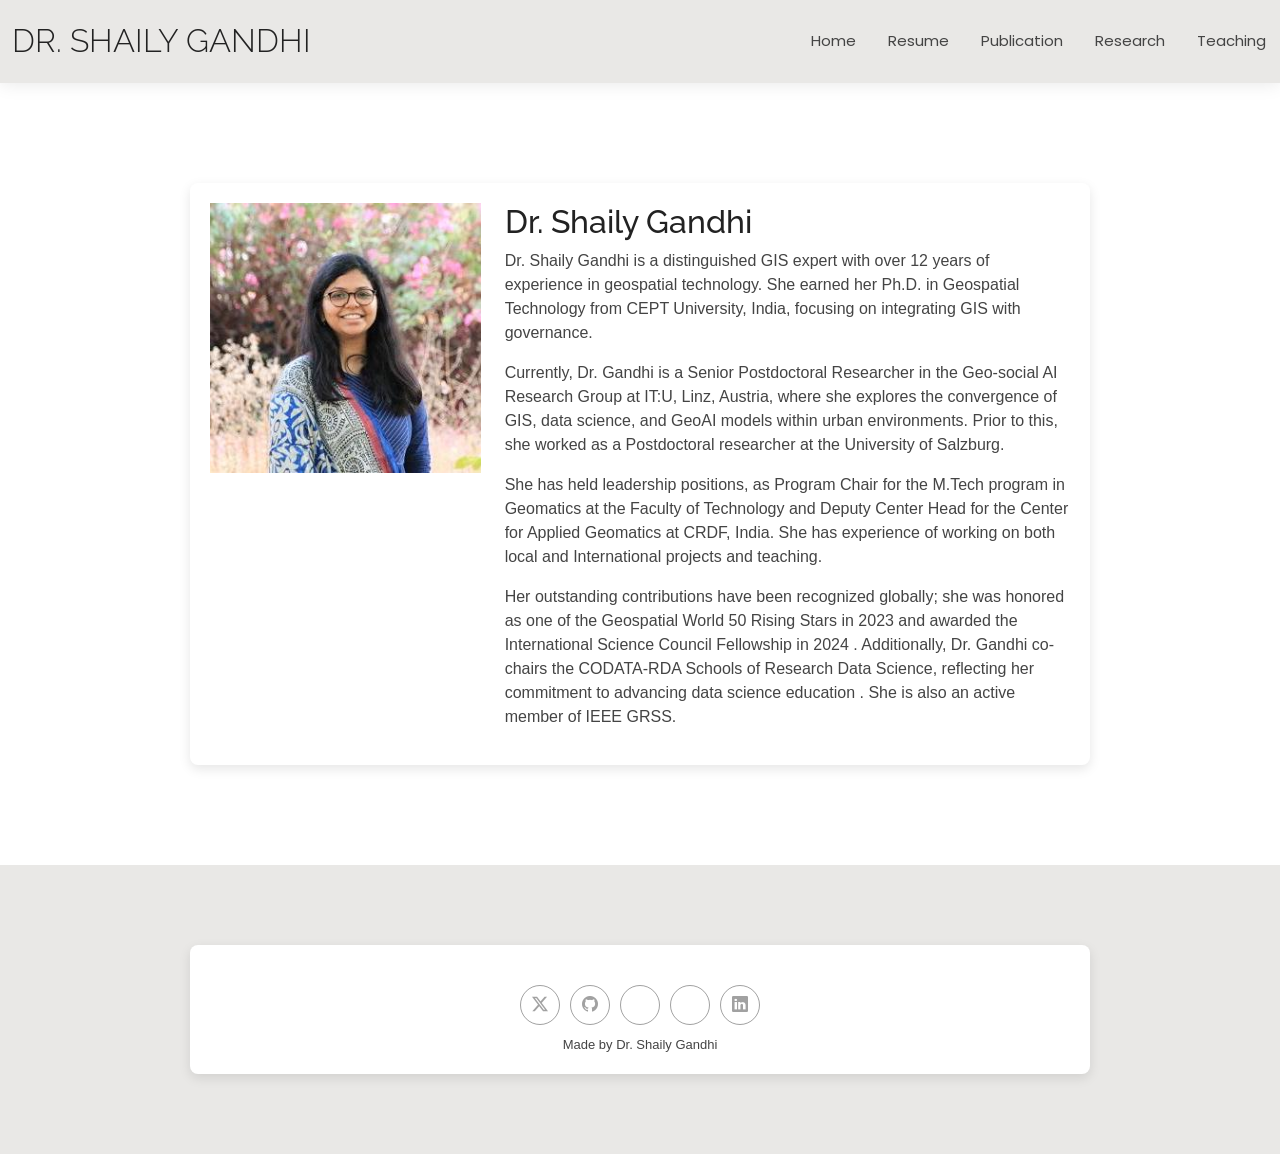
==== index-2.html @ 90d1a79f "Initial commit" ====
<!DOCTYPE html>
<html lang="en">


<!-- Mirrored from localhost/shailygandhi/index.php by HTTrack Website Copier/3.x [XR&CO'2014], Sun, 16 Mar 2025 08:44:19 GMT -->
<!-- Added by HTTrack --><meta http-equiv="content-type" content="text/html;charset=UTF-8" /><!-- /Added by HTTrack -->
<head>
  <meta charset="utf-8" />
  <meta content="width=device-width, initial-scale=1.0" name="viewport" />
  <title>Dr. Shaily Gandhi</title>
  <meta name="description" content="" />
  <meta name="keywords" content="" />

  <!-- Favicons -->
  <link href="assets/img/favicon.png" rel="icon" />
  <link href="assets/img/apple-touch-icon.png" rel="apple-touch-icon" />

  <!-- Fonts -->
  <link href="https://fonts.googleapis.com/" rel="preconnect" />
  <link href="https://fonts.gstatic.com/" rel="preconnect" crossorigin />
  <link
    href="https://fonts.googleapis.com/css2?family=Roboto:ital,wght@0,100;0,300;0,400;0,500;0,700;0,900;1,100;1,300;1,400;1,500;1,700;1,900&amp;family=Poppins:ital,wght@0,100;0,200;0,300;0,400;0,500;0,600;0,700;0,800;0,900;1,100;1,200;1,300;1,400;1,500;1,600;1,700;1,800;1,900&amp;family=Raleway:ital,wght@0,100;0,200;0,300;0,400;0,500;0,600;0,700;0,800;0,900;1,100;1,200;1,300;1,400;1,500;1,600;1,700;1,800;1,900&amp;display=swap"
    rel="stylesheet" />

  <!-- Vendor CSS Files -->
  <link href="assets/vendor/bootstrap/css/bootstrap.min.css" rel="stylesheet" />
  <script src="../../cdn.jsdelivr.net/npm/bootstrap%405.3.0/dist/js/bootstrap.bundle.min.js"></script>

  <link href="assets/vendor/bootstrap-icons/bootstrap-icons.css" rel="stylesheet" />
  <link href="assets/vendor/aos/aos.css" rel="stylesheet" />
  <link href="assets/vendor/swiper/swiper-bundle.min.css" rel="stylesheet" />
  <link href="assets/vendor/glightbox/css/glightbox.min.css" rel="stylesheet" />
      <link rel="stylesheet" href="../../cdnjs.cloudflare.com/ajax/libs/font-awesome/6.5.1/css/all.min.css">


  <!-- Main CSS File -->
  <link href="assets/css/main.css" rel="stylesheet" />
  <link rel="stylesheet" href="assets/css/style.css">

</head>

<body class="about-page">
  <header id="header" class="header d-flex align-items-center light-background sticky-top">
    <div class="container-fluid position-relative d-flex align-items-center justify-content-between">
      <a href="index-2.html" class="logo d-flex align-items-center me-auto me-xl-0">
        <!-- Uncomment the line below if you also wish to use an image logo -->
        <!-- <img src="assets/img/logo.png" alt=""> -->
        <h1 class="index.php">Dr. Shaily Gandhi</h1>
      </a>

      <nav id="navmenu" class="navmenu">
        <ul>
          <li><a href="index-2.html">Home</a></li>
          <li><a href="resume.html">Resume</a></li>
          <li><a href="publication.html">Publication</a></li>
          <li><a href="research.html">Research</a></li>
          <li><a href="teaching.html">Teaching</a></li>
        </ul>
        <i class="mobile-nav-toggle d-xl-none bi bi-list"></i>
      </nav>
<!-- 
      <div class="header-social-links">
             <a href="https://x.com/ShailyGandhi" class="twitter"><i class="bi bi-twitter-x"></i></a>
             <a href="https://github.com/ShailyGandhi" class="github"><i class="bi bi-github"></i></a>
             <a href="mailto:dr.shaily.gandhi@gmail.com" class="mail"><i class="fas fa-envelope"></i></a>
             <a href="https://orcid.org/0000-0002-8893-2130" class="orcid"><i class="fab fa-orcid"></i></a>
             <a href="https://www.linkedin.com/in/shaily-gandhi-ph-d-24285b85/" class="linkedin"><i class="bi bi-linkedin"></i></a>      
           </div> -->
    </div>
  </header><main class="main">
    <!-- About Section -->
    <section id="about" class="about section">
        <div class="container" data-aos="fade-up" data-aos-delay="100">
            <div class="row gy-4 justify-content-center">
                <div class="col-lg-4">
                    <img src="assets/img/shaily.jpg" class="img-fluid" alt="Dr. Shaily R. Gandhi">
                </div>
                <div class="col-md-8">
                    <h2>Dr. Shaily Gandhi</h2>
                    
                    <p>Dr. Shaily Gandhi is a distinguished GIS expert with over 12 years of experience in geospatial technology. She earned her Ph.D. in Geospatial Technology from CEPT University, India, focusing on integrating GIS with governance. </p>
                    <p>Currently, Dr. Gandhi is a Senior Postdoctoral Researcher in the Geo-social AI Research Group at IT:U, Linz, Austria, where she explores the convergence of GIS, data science, and GeoAI models within urban environments. Prior to this, she worked as a Postdoctoral researcher at the University of Salzburg. </p>
                    <p>She has held leadership positions, as Program Chair for the M.Tech program in Geomatics at the Faculty of Technology and Deputy Center Head for the Center for Applied Geomatics at CRDF, India. She has experience of working on both local and International projects and teaching. </p>
                    <p>Her outstanding contributions have been recognized globally; she was honored as one of the Geospatial World 50 Rising Stars in 2023 and awarded the International Science Council Fellowship in 2024 . Additionally, Dr. Gandhi co-chairs the CODATA-RDA Schools of Research Data Science, reflecting her commitment to advancing data science education . She is also an active member of IEEE GRSS. </p>
                    
                </div>
            </div>
        </div>
    </section>
</main>
<footer id="footer" class="footer light-background">

  <div class="container">
    <div class="copyright text-center ">
<!--       <p>© <span>Copyright</span> <strong class="px-1 sitename">Kelly</strong> <span>All Rights Reserved<br></span></p>
 -->    </div>
<div class="social-links d-flex justify-content-center">
  
             <a href="https://x.com/ShailyGandhi" class="twitter"><i class="bi bi-twitter-x"></i></a>
             <a href="https://github.com/ShailyGandhi" class="github"><i class="bi bi-github"></i></a>
             <a href="mailto:dr.shaily.gandhi@gmail.com" class="mail"><i class="fas fa-envelope"></i></a>
             <a href="https://orcid.org/0000-0002-8893-2130" class="orcid"><i class="fab fa-orcid"></i></a>
             <a href="https://www.linkedin.com/in/shaily-gandhi-ph-d-24285b85/" class="linkedin"><i class="bi bi-linkedin"></i></a>
  
</div>

    <div class="credits">
      Made by Dr. Shaily Gandhi
    </div>
  </div>

</footer>

<!-- Scroll Top -->
<a href="#" id="scroll-top" class="scroll-top d-flex align-items-center justify-content-center"><i
    class="bi bi-arrow-up-short"></i></a>

<!-- Preloader -->
<div id="preloader"></div>


<!-- jQuery & Isotope.js -->
    <script src="../../cdnjs.cloudflare.com/ajax/libs/jquery/3.6.0/jquery.min.js"></script>
    <script src="../../cdnjs.cloudflare.com/ajax/libs/isotope-layout/3.0.6/isotope.pkgd.min.html"></script>
    <script>
        $(document).ready(function(){
            // Initialize Isotope
            var $portfolioContainer = $('.isotope-container').isotope({
                itemSelector: '.portfolio-item',
                layoutMode: 'masonry'
            });

            // Filter items on button click
            $('.portfolio-filters li').on('click', function() {
                $('.portfolio-filters li').removeClass('filter-active');
                $(this).addClass('filter-active');
                var filterValue = $(this).attr('data-filter');
                $portfolioContainer.isotope({ filter: filterValue });
            });
        });
    </script>
<!-- Vendor JS Files -->
<script src="assets/vendor/bootstrap/js/bootstrap.bundle.min.js"></script>
<script src="assets/vendor/php-email-form/validate.js"></script>
<script src="assets/vendor/aos/aos.js"></script>
<script src="assets/vendor/waypoints/noframework.waypoints.js"></script>
<script src="assets/vendor/purecounter/purecounter_vanilla.js"></script>
<script src="assets/vendor/swiper/swiper-bundle.min.js"></script>
<script src="assets/vendor/glightbox/js/glightbox.min.js"></script>
<script src="assets/vendor/imagesloaded/imagesloaded.pkgd.min.js"></script>
<script src="assets/vendor/isotope-layout/isotope.pkgd.min.js"></script>

<!-- Main JS File -->
<script src="assets/js/main.js"></script>

</body>


<!-- Mirrored from localhost/shailygandhi/index.php by HTTrack Website Copier/3.x [XR&CO'2014], Sun, 16 Mar 2025 08:44:19 GMT -->
</html>
---- assets/css/main.css ----
/**
* Template Name: Kelly
* Template URL: https://bootstrapmade.com/kelly-free-bootstrap-cv-resume-html-template/
* Updated: Aug 07 2024 with Bootstrap v5.3.3
* Author: BootstrapMade.com
* License: https://bootstrapmade.com/license/
*/

/*--------------------------------------------------------------
# Font & Color Variables
# Help: https://bootstrapmade.com/color-system/
--------------------------------------------------------------*/
/* Fonts */
:root {
  --default-font: "Roboto",  system-ui, -apple-system, "Segoe UI", Roboto, "Helvetica Neue", Arial, "Noto Sans", "Liberation Sans", sans-serif, "Apple Color Emoji", "Segoe UI Emoji", "Segoe UI Symbol", "Noto Color Emoji";
  --heading-font: "Raleway",  sans-serif;
  --nav-font: "Poppins",  sans-serif;
}

/* Global Colors - The following color variables are used throughout the website. Updating them here will change the color scheme of the entire website */
:root { 
  --background-color: #ffffff; /* Background color for the entire website, including individual sections */
  --default-color: #444444; /* Default color used for the majority of the text content across the entire website */
  --heading-color: #222222; /* Color for headings, subheadings and title throughout the website */
  --accent-color: #34b7a7; /* Accent color that represents your brand on the website. It's used for buttons, links, and other elements that need to stand out */
  --surface-color: #ffffff; /* The surface color is used as a background of boxed elements within sections, such as cards, icon boxes, or other elements that require a visual separation from the global background. */
  --contrast-color: #ffffff; /* Contrast color for text, ensuring readability against backgrounds of accent, heading, or default colors. */
}

/* Nav Menu Colors - The following color variables are used specifically for the navigation menu. They are separate from the global colors to allow for more customization options */
:root {
  --nav-color: #444444;  /* The default color of the main navmenu links */
  --nav-hover-color: #34b7a7; /* Applied to main navmenu links when they are hovered over or active */
  --nav-mobile-background-color: #ffffff; /* Used as the background color for mobile navigation menu */
  --nav-dropdown-background-color: #ffffff; /* Used as the background color for dropdown items that appear when hovering over primary navigation items */
  --nav-dropdown-color: #444444; /* Used for navigation links of the dropdown items in the navigation menu. */
  --nav-dropdown-hover-color: #34b7a7; /* Similar to --nav-hover-color, this color is applied to dropdown navigation links when they are hovered over. */
}

/* Color Presets - These classes override global colors when applied to any section or element, providing reuse of the sam color scheme. */

.light-background {
  --background-color: #e9e8e6;
  --surface-color: #ffffff;
}

.dark-background {
  --background-color: #060606;
  --default-color: #ffffff;
  --heading-color: #ffffff;
  --surface-color: #252525;
  --contrast-color: #ffffff;
}

/* Smooth scroll */
:root {
  scroll-behavior: smooth;
}

/*--------------------------------------------------------------
# General Styling & Shared Classes
--------------------------------------------------------------*/
body {
  color: var(--default-color);
  background-color: var(--background-color);
  font-family: var(--default-font);
}

a {
  color: var(--accent-color);
  text-decoration: none;
  transition: 0.3s;
}

a:hover {
  color: color-mix(in srgb, var(--accent-color), transparent 25%);
  text-decoration: none;
}

h1,
h2,
h3,
h4,
h5,
h6 {
  color: var(--heading-color);
  font-family: var(--heading-font);
}

/* PHP Email Form Messages
------------------------------*/
.php-email-form .error-message {
  display: none;
  background: #df1529;
  color: #ffffff;
  text-align: left;
  padding: 15px;
  margin-bottom: 24px;
  font-weight: 600;
}

.php-email-form .sent-message {
  display: none;
  color: #ffffff;
  background: #059652;
  text-align: center;
  padding: 15px;
  margin-bottom: 24px;
  font-weight: 600;
}

.php-email-form .loading {
  display: none;
  background: var(--surface-color);
  text-align: center;
  padding: 15px;
  margin-bottom: 24px;
}

.php-email-form .loading:before {
  content: "";
  display: inline-block;
  border-radius: 50%;
  width: 24px;
  height: 24px;
  margin: 0 10px -6px 0;
  border: 3px solid var(--accent-color);
  border-top-color: var(--surface-color);
  animation: php-email-form-loading 1s linear infinite;
}

@keyframes php-email-form-loading {
  0% {
    transform: rotate(0deg);
  }

  100% {
    transform: rotate(360deg);
  }
}

/*--------------------------------------------------------------
# Global Header
--------------------------------------------------------------*/
.header {
  color: var(--default-color);
  background-color: var(--background-color);
  padding: 15px 0;
  transition: all 0.5s;
  z-index: 997;
  box-shadow: 0px 0 18px rgba(0, 0, 0, 0.1);
}

.header .logo {
  line-height: 1;
}

.header .logo img {
  max-height: 36px;
  margin-right: 8px;
}

.header .logo h1 {
  font-size: 32px;
  margin: 0;
  font-weight: 300;
  text-transform: uppercase;
  color: var(--heading-color);
}

.header .header-social-links {
  padding-right: 15px;
}

.header .header-social-links a {
  color: color-mix(in srgb, var(--default-color), transparent 40%);
  padding-left: 6px;
  display: inline-block;
  transition: 0.3s;
  font-size: 16px;
}

.header .header-social-links a:hover {
  color: var(--accent-color);
}

.header .header-social-links a i {
  line-height: 0px;
}

@media (max-width: 1200px) {
  .header .logo {
    order: 1;
  }

  .header .header-social-links {
    order: 2;
  }

  .header .navmenu {
    order: 3;
  }
}

/*--------------------------------------------------------------
# Navigation Menu
--------------------------------------------------------------*/
/* Desktop Navigation */
@media (min-width: 1200px) {
  .navmenu {
    padding: 0;
  }

  .navmenu ul {
    margin: 0;
    padding: 0;
    display: flex;
    list-style: none;
    align-items: center;
  }

  .navmenu li {
    position: relative;
  }

  .navmenu>ul>li {
    white-space: nowrap;
    padding: 15px 14px;
  }

  .navmenu>ul>li:last-child {
    padding-right: 0;
  }

  .navmenu a,
  .navmenu a:focus {
    color: var(--nav-color);
    font-size: 15px;
    padding: 0 2px;
    font-family: var(--nav-font);
    font-weight: 400;
    display: flex;
    align-items: center;
    justify-content: space-between;
    white-space: nowrap;
    transition: 0.3s;
    position: relative;
  }

  .navmenu a i,
  .navmenu a:focus i {
    font-size: 12px;
    line-height: 0;
    margin-left: 5px;
    transition: 0.3s;
  }

  .navmenu>ul>li>a:before {
    content: "";
    position: absolute;
    height: 2px;
    bottom: -6px;
    left: 0;
    background-color: var(--nav-hover-color);
    visibility: hidden;
    width: 0px;
    transition: all 0.3s ease-in-out 0s;
  }

  .navmenu a:hover:before,
  .navmenu li:hover>a:before,
  .navmenu .active:before {
    visibility: visible;
    width: 25px;
  }

  .navmenu li:hover>a,
  .navmenu .active,
  .navmenu .active:focus {
    color: var(--nav-hover-color);
  }

  .navmenu .dropdown ul {
    margin: 0;
    padding: 10px 0;
    background: var(--nav-dropdown-background-color);
    display: block;
    position: absolute;
    visibility: hidden;
    left: 14px;
    top: 130%;
    opacity: 0;
    transition: 0.3s;
    border-radius: 4px;
    z-index: 99;
    box-shadow: 0px 0px 30px rgba(0, 0, 0, 0.1);
  }

  .navmenu .dropdown ul li {
    min-width: 200px;
  }

  .navmenu .dropdown ul a {
    padding: 10px 20px;
    font-size: 15px;
    text-transform: none;
    color: var(--nav-dropdown-color);
  }

  .navmenu .dropdown ul a i {
    font-size: 12px;
  }

  .navmenu .dropdown ul a:hover,
  .navmenu .dropdown ul .active:hover,
  .navmenu .dropdown ul li:hover>a {
    color: var(--nav-dropdown-hover-color);
  }

  .navmenu .dropdown:hover>ul {
    opacity: 1;
    top: 100%;
    visibility: visible;
  }

  .navmenu .dropdown .dropdown ul {
    top: 0;
    left: -90%;
    visibility: hidden;
  }

  .navmenu .dropdown .dropdown:hover>ul {
    opacity: 1;
    top: 0;
    left: -100%;
    visibility: visible;
  }
}

/* Mobile Navigation */
@media (max-width: 1199px) {
  .mobile-nav-toggle {
    color: var(--nav-color);
    font-size: 28px;
    line-height: 0;
    margin-right: 10px;
    cursor: pointer;
    transition: color 0.3s;
  }

  .navmenu {
    padding: 0;
    z-index: 9997;
  }

  .navmenu ul {
    display: none;
    list-style: none;
    position: absolute;
    inset: 60px 20px 20px 20px;
    padding: 10px 0;
    margin: 0;
    border-radius: 6px;
    background-color: var(--nav-mobile-background-color);
    border: 1px solid color-mix(in srgb, var(--default-color), transparent 90%);
    box-shadow: none;
    overflow-y: auto;
    transition: 0.3s;
    z-index: 9998;
  }

  .navmenu a,
  .navmenu a:focus {
    color: var(--nav-dropdown-color);
    padding: 10px 20px;
    font-family: var(--nav-font);
    font-size: 17px;
    font-weight: 500;
    display: flex;
    align-items: center;
    justify-content: space-between;
    white-space: nowrap;
    transition: 0.3s;
  }

  .navmenu a i,
  .navmenu a:focus i {
    font-size: 12px;
    line-height: 0;
    margin-left: 5px;
    width: 30px;
    height: 30px;
    display: flex;
    align-items: center;
    justify-content: center;
    border-radius: 50%;
    transition: 0.3s;
    background-color: color-mix(in srgb, var(--accent-color), transparent 90%);
  }

  .navmenu a i:hover,
  .navmenu a:focus i:hover {
    background-color: var(--accent-color);
    color: var(--contrast-color);
  }

  .navmenu a:hover,
  .navmenu .active,
  .navmenu .active:focus {
    color: var(--nav-dropdown-hover-color);
  }

  .navmenu .active i,
  .navmenu .active:focus i {
    background-color: var(--accent-color);
    color: var(--contrast-color);
    transform: rotate(180deg);
  }

  .navmenu .dropdown ul {
    position: static;
    display: none;
    z-index: 99;
    padding: 10px 0;
    margin: 10px 20px;
    background-color: var(--nav-dropdown-background-color);
    transition: all 0.5s ease-in-out;
  }

  .navmenu .dropdown ul ul {
    background-color: rgba(33, 37, 41, 0.1);
  }

  .navmenu .dropdown>.dropdown-active {
    display: block;
    background-color: rgba(33, 37, 41, 0.03);
  }

  .mobile-nav-active {
    overflow: hidden;
  }

  .mobile-nav-active .mobile-nav-toggle {
    color: #fff;
    position: absolute;
    font-size: 32px;
    top: 15px;
    right: 15px;
    margin-right: 0;
    z-index: 9999;
  }

  .mobile-nav-active .navmenu {
    position: fixed;
    overflow: hidden;
    inset: 0;
    background: rgba(33, 37, 41, 0.8);
    transition: 0.3s;
  }

  .mobile-nav-active .navmenu>ul {
    display: block;
  }
}

/*--------------------------------------------------------------
# Global Footer
--------------------------------------------------------------*/
.footer {
  color: var(--default-color);
  background-color: var(--background-color);
  font-size: 14px;
  padding: 40px 0;
  position: relative;
}

.footer .copyright p {
  margin-bottom: 0;
}

.footer .social-links {
  margin-top: 20px;
}

.footer .social-links a {
  display: flex;
  align-items: center;
  justify-content: center;
  width: 40px;
  height: 40px;
  border-radius: 50%;
  border: 1px solid color-mix(in srgb, var(--default-color), transparent 50%);
  font-size: 16px;
  color: color-mix(in srgb, var(--default-color), transparent 50%);
  margin: 0 5px;
  transition: 0.3s;
}

.footer .social-links a:hover {
  color: var(--accent-color);
  border-color: var(--accent-color);
}

.footer .credits {
  margin-top: 10px;
  font-size: 13px;
  text-align: center;
}

/*--------------------------------------------------------------
# Preloader
--------------------------------------------------------------*/
#preloader {
  position: fixed;
  inset: 0;
  z-index: 9999;
  overflow: hidden;
  background-color: var(--background-color);
  transition: all 0.6s ease-out;
  width: 100%;
  height: 100vh;
}

#preloader:before,
#preloader:after {
  content: "";
  position: absolute;
  border: 4px solid var(--accent-color);
  border-radius: 50%;
  animation: animate-preloader 2s cubic-bezier(0, 0.2, 0.8, 1) infinite;
}

#preloader:after {
  animation-delay: -0.5s;
}

@keyframes animate-preloader {
  0% {
    width: 10px;
    height: 10px;
    top: calc(50% - 5px);
    left: calc(50% - 5px);
    opacity: 1;
  }

  100% {
    width: 72px;
    height: 72px;
    top: calc(50% - 36px);
    left: calc(50% - 36px);
    opacity: 0;
  }
}

/*--------------------------------------------------------------
# Scroll Top Button
--------------------------------------------------------------*/
.scroll-top {
  position: fixed;
  visibility: hidden;
  opacity: 0;
  right: 15px;
  bottom: -15px;
  z-index: 99999;
  background-color: var(--accent-color);
  width: 44px;
  height: 44px;
  border-radius: 50px;
  transition: all 0.4s;
}

.scroll-top i {
  font-size: 24px;
  color: var(--contrast-color);
  line-height: 0;
}

.scroll-top:hover {
  background-color: color-mix(in srgb, var(--accent-color), transparent 20%);
  color: var(--contrast-color);
}

.scroll-top.active {
  visibility: visible;
  opacity: 1;
  bottom: 15px;
}

/*--------------------------------------------------------------
# Disable aos animation delay on mobile devices
--------------------------------------------------------------*/
@media screen and (max-width: 768px) {
  [data-aos-delay] {
    transition-delay: 0 !important;
  }
}

/*--------------------------------------------------------------
# Global Page Titles & Breadcrumbs
--------------------------------------------------------------*/
.page-title {
  color: var(--default-color);
  background-color: var(--background-color);
  padding: 25px 0;
  position: relative;
  border-bottom: 1px solid color-mix(in srgb, var(--default-color), transparent 85%);
}

.page-title h1 {
  font-size: 24px;
  font-weight: 400;
}

.page-title .breadcrumbs ol {
  display: flex;
  flex-wrap: wrap;
  list-style: none;
  padding: 0;
  margin: 0;
  font-size: 14px;
  font-weight: 400;
}

.page-title .breadcrumbs ol li+li {
  padding-left: 10px;
}

.page-title .breadcrumbs ol li+li::before {
  content: "/";
  display: inline-block;
  padding-right: 10px;
  color: color-mix(in srgb, var(--default-color), transparent 70%);
}

/*--------------------------------------------------------------
# Global Sections
--------------------------------------------------------------*/
section,
.section {
  color: var(--default-color);
  background-color: var(--background-color);
  padding: 60px 0;
  scroll-margin-top: 100px;
  overflow: clip;
}

@media (max-width: 1199px) {

  section,
  .section {
    scroll-margin-top: 66px;
  }
}

/*--------------------------------------------------------------
# Global Section Titles
--------------------------------------------------------------*/
.section-title {
  text-align: center;
  padding-bottom: 60px;
  position: relative;
}

.section-title h2 {
  font-size: 32px;
  font-weight: 700;
  margin-bottom: 20px;
  padding-bottom: 20px;
  position: relative;
}

.section-title h2:after {
  content: "";
  position: absolute;
  display: block;
  width: 50px;
  height: 3px;
  background: var(--accent-color);
  left: 0;
  right: 0;
  bottom: 0;
  margin: auto;
}

.section-title p {
  margin-bottom: 0;
}

/*--------------------------------------------------------------
# Hero Section
--------------------------------------------------------------*/
.hero {
  width: 100%;
  min-height: calc(100vh - 82px);
  position: relative;
  padding: 80px 0;
  display: flex;
  align-items: center;
  justify-content: center;
}

@media (max-width: 1200px) {
  .hero {
    min-height: calc(100vh - 68px);
  }
}

.hero img {
  position: absolute;
  inset: 0;
  display: block;
  width: 100%;
  height: 100%;
  object-fit: cover;
  z-index: 1;
}

.hero .container {
  position: relative;
  z-index: 3;
}

.hero h2 {
  margin: 0;
  font-size: 48px;
  font-weight: 700;
}

.hero p {
  margin: 10px 0 0 0;
  font-size: 24px;
  color: var(--heading-color);
}

.hero .btn-get-started {
  color: var(--contrast-color);
  background: var(--accent-color);
  font-family: var(--heading-font);
  text-transform: uppercase;
  font-weight: 600;
  font-size: 12px;
  letter-spacing: 1px;
  display: inline-block;
  padding: 12px 40px;
  border-radius: 50px;
  transition: 0.5s;
  margin-top: 30px;
}

.hero .btn-get-started:hover {
  background: color-mix(in srgb, var(--accent-color) 90%, white 20%);
}

@media (max-width: 768px) {
  .hero h2 {
    font-size: 32px;
  }

  .hero p {
    font-size: 18px;
  }
}

/*--------------------------------------------------------------
# About Section
--------------------------------------------------------------*/
.about .content h2 {
  font-weight: 700;
  font-size: 24px;
}

.about .content ul {
  list-style: none;
  padding: 0;
}

.about .content ul li {
  margin-bottom: 20px;
  display: flex;
  align-items: center;
}

.about .content ul strong {
  margin-right: 10px;
}

.about .content ul i {
  font-size: 16px;
  margin-right: 5px;
  color: var(--accent-color);
  line-height: 0;
}

/*--------------------------------------------------------------
# Skills Section
--------------------------------------------------------------*/
.skills .progress {
  height: 60px;
  display: block;
  background: none;
  border-radius: 0;
}

.skills .progress .skill {
  color: var(--heading-color);
  padding: 0;
  margin: 0 0 6px 0;
  text-transform: uppercase;
  display: block;
  font-weight: 600;
  font-family: var(--heading-font);
}

.skills .progress .skill .val {
  float: right;
  font-style: normal;
}

.skills .progress-bar-wrap {
  background: color-mix(in srgb, var(--default-color), transparent 90%);
  height: 10px;
}

.skills .progress-bar {
  width: 1px;
  height: 10px;
  transition: 0.9s;
  background-color: var(--accent-color);
}

/*--------------------------------------------------------------
# Stats Section
--------------------------------------------------------------*/
.stats .stats-item {
  padding: 30px;
  width: 100%;
}

.stats .stats-item span {
  color: var(--heading-color);
  font-size: 48px;
  display: block;
  font-weight: 700;
  margin-bottom: 20px;
  padding-bottom: 20px;
  position: relative;
}

.stats .stats-item span:after {
  content: "";
  position: absolute;
  display: block;
  width: 25px;
  height: 3px;
  background: var(--accent-color);
  left: 0;
  right: 0;
  bottom: 0;
  margin: auto;
}

.stats .stats-item p {
  color: color-mix(in srgb, var(--default-color), transparent 40%);
  padding: 0;
  margin: 0;
  font-family: var(--heading-font);
  font-weight: 500;
}

/*--------------------------------------------------------------
# Testimonials Section
--------------------------------------------------------------*/
.testimonials .section-header {
  margin-bottom: 40px;
}

.testimonials .testimonials-carousel,
.testimonials .testimonials-slider {
  overflow: hidden;
}

.testimonials .testimonial-item {
  text-align: center;
}

.testimonials .testimonial-item .testimonial-img {
  width: 120px;
  border-radius: 50%;
  border: 4px solid var(--background-color);
  margin: 0 auto;
}

.testimonials .testimonial-item h3 {
  font-size: 20px;
  font-weight: bold;
  margin: 10px 0 5px 0;
}

.testimonials .testimonial-item h4 {
  font-size: 14px;
  color: color-mix(in srgb, var(--default-color), transparent 40%);
  margin: 0 0 15px 0;
}

.testimonials .testimonial-item .stars {
  margin-bottom: 15px;
}

.testimonials .testimonial-item .stars i {
  color: #ffc107;
  margin: 0 1px;
}

.testimonials .testimonial-item .quote-icon-left,
.testimonials .testimonial-item .quote-icon-right {
  color: color-mix(in srgb, var(--accent-color), transparent 50%);
  font-size: 26px;
  line-height: 0;
}

.testimonials .testimonial-item .quote-icon-left {
  display: inline-block;
  left: -5px;
  position: relative;
}

.testimonials .testimonial-item .quote-icon-right {
  display: inline-block;
  right: -5px;
  position: relative;
  top: 10px;
  transform: scale(-1, -1);
}

.testimonials .testimonial-item p {
  font-style: italic;
  margin: 0 auto 15px auto;
}

.testimonials .swiper-wrapper {
  height: auto;
}

.testimonials .swiper-pagination {
  margin-top: 20px;
  position: relative;
}

.testimonials .swiper-pagination .swiper-pagination-bullet {
  width: 12px;
  height: 12px;
  opacity: 1;
  background-color: color-mix(in srgb, var(--default-color), transparent 85%);
}

.testimonials .swiper-pagination .swiper-pagination-bullet-active {
  background-color: var(--accent-color);
}

@media (min-width: 992px) {
  .testimonials .testimonial-item p {
    width: 80%;
  }
}

/*--------------------------------------------------------------
# Resume Section
--------------------------------------------------------------*/
.resume .resume-title {
  color: var(--heading-color);
  font-size: 26px;
  font-weight: 700;
  margin-top: 20px;
  margin-bottom: 20px;
}

.resume .resume-item {
  padding: 0 0 20px 20px;
  margin-top: -2px;
  border-left: 2px solid var(--accent-color);
  position: relative;
}

.resume .resume-item h4 {
  line-height: 18px;
  font-size: 18px;
  font-weight: 600;
  text-transform: uppercase;
  color: color-mix(in srgb, var(--default-color), transparent 20%);
  margin-bottom: 10px;
}

.resume .resume-item h5 {
  font-size: 16px;
  padding: 5px 15px;
  display: inline-block;
  font-weight: 600;
  margin-bottom: 10px;
}

.resume .resume-item ul {
  padding-left: 20px;
}

.resume .resume-item ul li {
  padding-bottom: 10px;
}

.resume .resume-item:last-child {
  padding-bottom: 0;
}

.resume .resume-item::before {
  content: "";
  position: absolute;
  width: 16px;
  height: 16px;
  border-radius: 50px;
  left: -9px;
  top: 0;
  background: var(--background-color);
  border: 2px solid var(--accent-color);
}

/*--------------------------------------------------------------
# Services Section
--------------------------------------------------------------*/
.services .service-item {
  background-color: var(--surface-color);
  box-shadow: 0px 5px 90px 0px rgba(0, 0, 0, 0.1);
  height: 100%;
  padding: 60px 30px;
  text-align: center;
  transition: 0.3s;
  border-radius: 5px;
}

.services .service-item .icon {
  margin: 0 auto;
  width: 100px;
  height: 100px;
  display: flex;
  align-items: center;
  justify-content: center;
  transition: ease-in-out 0.3s;
  position: relative;
}

.services .service-item .icon i {
  font-size: 36px;
  transition: 0.5s;
  position: relative;
}

.services .service-item .icon svg {
  position: absolute;
  top: 0;
  left: 0;
}

.services .service-item .icon svg path {
  transition: 0.5s;
  fill: color-mix(in srgb, var(--default-color), transparent 95%);
}

.services .service-item h3 {
  font-weight: 700;
  margin: 10px 0 15px 0;
  font-size: 22px;
}

.services .service-item p {
  line-height: 24px;
  font-size: 14px;
  margin-bottom: 0;
}

.services .service-item:hover {
  box-shadow: 0px 5px 35px 0px rgba(0, 0, 0, 0.1);
}

.services .service-item.item-cyan i {
  color: #0dcaf0;
}

.services .service-item.item-cyan:hover .icon i {
  color: #fff;
}

.services .service-item.item-cyan:hover .icon path {
  fill: #0dcaf0;
}

.services .service-item.item-orange i {
  color: #fd7e14;
}

.services .service-item.item-orange:hover .icon i {
  color: #fff;
}

.services .service-item.item-orange:hover .icon path {
  fill: #fd7e14;
}

.services .service-item.item-teal i {
  color: #20c997;
}

.services .service-item.item-teal:hover .icon i {
  color: #fff;
}

.services .service-item.item-teal:hover .icon path {
  fill: #20c997;
}

.services .service-item.item-red i {
  color: #df1529;
}

.services .service-item.item-red:hover .icon i {
  color: #fff;
}

.services .service-item.item-red:hover .icon path {
  fill: #df1529;
}

.services .service-item.item-indigo i {
  color: #6610f2;
}

.services .service-item.item-indigo:hover .icon i {
  color: #fff;
}

.services .service-item.item-indigo:hover .icon path {
  fill: #6610f2;
}

.services .service-item.item-pink i {
  color: #f3268c;
}

.services .service-item.item-pink:hover .icon i {
  color: #fff;
}

.services .service-item.item-pink:hover .icon path {
  fill: #f3268c;
}

/*--------------------------------------------------------------
# Portfolio Section
--------------------------------------------------------------*/
.portfolio .portfolio-filters {
  padding: 0;
  margin: 0 auto 20px auto;
  list-style: none;
  text-align: center;
}

.portfolio .portfolio-filters li {
  cursor: pointer;
  display: inline-block;
  padding: 8px 20px 10px 20px;
  margin: 0;
  font-size: 15px;
  font-weight: 500;
  line-height: 1;
  margin-bottom: 5px;
  border-radius: 50px;
  transition: all 0.3s ease-in-out;
  font-family: var(--heading-font);
}

.portfolio .portfolio-filters li:hover,
.portfolio .portfolio-filters li.filter-active {
  color: var(--contrast-color);
  background-color: var(--accent-color);
}

.portfolio .portfolio-filters li:first-child {
  margin-left: 0;
}

.portfolio .portfolio-filters li:last-child {
  margin-right: 0;
}

@media (max-width: 575px) {
  .portfolio .portfolio-filters li {
    font-size: 14px;
    margin: 0 0 10px 0;
  }
}

.portfolio .portfolio-item {
  position: relative;
  overflow: hidden;
}

.portfolio .portfolio-item .portfolio-info {
  opacity: 0;
  position: absolute;
  left: 12px;
  right: 12px;
  bottom: -100%;
  z-index: 3;
  transition: all ease-in-out 0.5s;
  background: color-mix(in srgb, var(--surface-color), transparent 10%);
  padding: 15px;
}

.portfolio .portfolio-item .portfolio-info h4 {
  font-size: 18px;
  font-weight: 600;
  padding-right: 50px;
}

.portfolio .portfolio-item .portfolio-info p {
  color: color-mix(in srgb, var(--default-color), transparent 30%);
  font-size: 14px;
  margin-bottom: 0;
  padding-right: 50px;
}

.portfolio .portfolio-item .portfolio-info .preview-link,
.portfolio .portfolio-item .portfolio-info .details-link {
  position: absolute;
  right: 50px;
  font-size: 24px;
  top: calc(50% - 14px);
  color: color-mix(in srgb, var(--default-color), transparent 30%);
  transition: 0.3s;
  line-height: 0;
}

.portfolio .portfolio-item .portfolio-info .preview-link:hover,
.portfolio .portfolio-item .portfolio-info .details-link:hover {
  color: var(--accent-color);
}

.portfolio .portfolio-item .portfolio-info .details-link {
  right: 14px;
  font-size: 28px;
}

.portfolio .portfolio-item:hover .portfolio-info {
  opacity: 1;
  bottom: 0;
}

/*--------------------------------------------------------------
# Portfolio Details Section
--------------------------------------------------------------*/
.portfolio-details .portfolio-details-slider img {
  width: 100%;
}

.portfolio-details .portfolio-details-slider .swiper-pagination {
  margin-top: 20px;
  position: relative;
}

.portfolio-details .portfolio-details-slider .swiper-pagination .swiper-pagination-bullet {
  width: 12px;
  height: 12px;
  background-color: color-mix(in srgb, var(--default-color), transparent 85%);
  opacity: 1;
}

.portfolio-details .portfolio-details-slider .swiper-pagination .swiper-pagination-bullet-active {
  background-color: var(--accent-color);
}

.portfolio-details .portfolio-info {
  background-color: var(--surface-color);
  padding: 30px;
  box-shadow: 0px 0 30px rgba(0, 0, 0, 0.1);
}

.portfolio-details .portfolio-info h3 {
  font-size: 22px;
  font-weight: 700;
  margin-bottom: 20px;
  padding-bottom: 20px;
  border-bottom: 1px solid color-mix(in srgb, var(--default-color), transparent 85%);
}

.portfolio-details .portfolio-info ul {
  list-style: none;
  padding: 0;
  font-size: 15px;
}

.portfolio-details .portfolio-info ul li+li {
  margin-top: 10px;
}

.portfolio-details .portfolio-description {
  padding-top: 30px;
}

.portfolio-details .portfolio-description h2 {
  font-size: 26px;
  font-weight: 700;
  margin-bottom: 20px;
}

.portfolio-details .portfolio-description p {
  padding: 0;
  color: color-mix(in srgb, var(--default-color), transparent 30%);
}

/*--------------------------------------------------------------
# Contact Section
--------------------------------------------------------------*/
.contact .info-wrap {
  background-color: var(--surface-color);
  box-shadow: 0px 0px 20px rgba(0, 0, 0, 0.1);
  padding: 30px;
}

@media (max-width: 575px) {
  .contact .info-wrap {
    padding: 20px;
  }
}

.contact .info-item {
  margin-bottom: 40px;
}

.contact .info-item i {
  font-size: 20px;
  color: var(--accent-color);
  background: color-mix(in srgb, var(--accent-color), transparent 92%);
  width: 44px;
  height: 44px;
  display: flex;
  justify-content: center;
  align-items: center;
  border-radius: 50px;
  transition: all 0.3s ease-in-out;
  margin-right: 15px;
}

.contact .info-item h3 {
  padding: 0;
  font-size: 18px;
  font-weight: 700;
  margin-bottom: 5px;
}

.contact .info-item p {
  padding: 0;
  margin-bottom: 0;
  font-size: 14px;
}

.contact .info-item:hover i {
  background: var(--accent-color);
  color: var(--contrast-color);
}

.contact .php-email-form {
  background-color: var(--surface-color);
  height: 100%;
  padding: 30px;
  box-shadow: 0px 0px 20px rgba(0, 0, 0, 0.1);
}

@media (max-width: 575px) {
  .contact .php-email-form {
    padding: 20px;
  }
}

.contact .php-email-form input[type=text],
.contact .php-email-form input[type=email],
.contact .php-email-form textarea {
  font-size: 14px;
  padding: 10px 15px;
  box-shadow: none;
  border-radius: 0;
  color: var(--default-color);
  background-color: var(--surface-color);
  border-color: color-mix(in srgb, var(--default-color), transparent 80%);
}

.contact .php-email-form input[type=text]:focus,
.contact .php-email-form input[type=email]:focus,
.contact .php-email-form textarea:focus {
  border-color: var(--accent-color);
}

.contact .php-email-form input[type=text]::placeholder,
.contact .php-email-form input[type=email]::placeholder,
.contact .php-email-form textarea::placeholder {
  color: color-mix(in srgb, var(--default-color), transparent 70%);
}

.contact .php-email-form button[type=submit] {
  color: var(--contrast-color);
  background: var(--accent-color);
  border: 0;
  padding: 10px 30px;
  transition: 0.4s;
  border-radius: 50px;
}

.contact .php-email-form button[type=submit]:hover {
  background: color-mix(in srgb, var(--accent-color), transparent 25%);
}

/*--------------------------------------------------------------
# Starter Section Section
--------------------------------------------------------------*/
.starter-section {
  /* Add your styles here */
}
---- assets/css/style.css ----
/* General Styles */
body {
    background-color: #f9f9f9;
    font-family: 'Arial', sans-serif;
    margin: 0;
    padding: 0;
}

/* Container */
.container {
    max-width: 900px;
    margin: 40px auto;
    background: #ffffff;
    padding: 20px;
    border-radius: 8px;
    box-shadow: 0px 4px 12px rgba(0, 0, 0, 0.1);
}

/* Title */
h1 {
    text-align: center;
    color: #333;
    font-size: 2rem;
    margin-bottom: 20px;
}

/* Year Headings */
.year-heading {
    font-size: 1.5rem;
    font-weight: bold;
    color: #0056b3;
    margin-top: 30px;
    border-bottom: 3px solid #0056b3;
    padding-bottom: 5px;
}

/* Publication Cards */
.publication {
    background: #ffffff;
    padding: 15px;
    margin: 15px 0;
    border-left: 5px solid #0056b3;
    box-shadow: 0px 4px 8px rgba(0, 0, 0, 0.1);
    border-radius: 8px;
    transition: 0.3s ease-in-out;
}

/* Hover Effect */
.publication:hover {
    transform: translateY(-3px);
    box-shadow: 0px 6px 14px rgba(0, 0, 0, 0.15);
}

/* Publication Text */
.publication p {
    font-size: 1rem;
    color: #333;
    line-height: 1.6;
    margin: 0;
}

/* Author Name */
.publication strong {
    color: #222;
}

/* Links */
.publication a {
    color: #007bff;
    text-decoration: none;
    font-weight: bold;
    display: inline-block;
    margin-top: 5px;
}

.publication a:hover {
    color: #00408a;
    text-decoration: underline;
}

/* Responsive */
@media (max-width: 768px) {
    .container {
        padding: 15px;
    }

    h1 {
        font-size: 1.8rem;
    }

    .year-heading {
        font-size: 1.3rem;
    }

    .publication {
        padding: 12px;
    }

    .publication p {
        font-size: 0.95rem;
    }
}
table {
    width: 100%;
    border-collapse: collapse;
    margin-top: 20px;
}

th, td {
    padding: 10px;
    border: 1px solid black;
    text-align: left;
}

th {
    background-color: #f2f2f2;
    font-weight: bold;
}
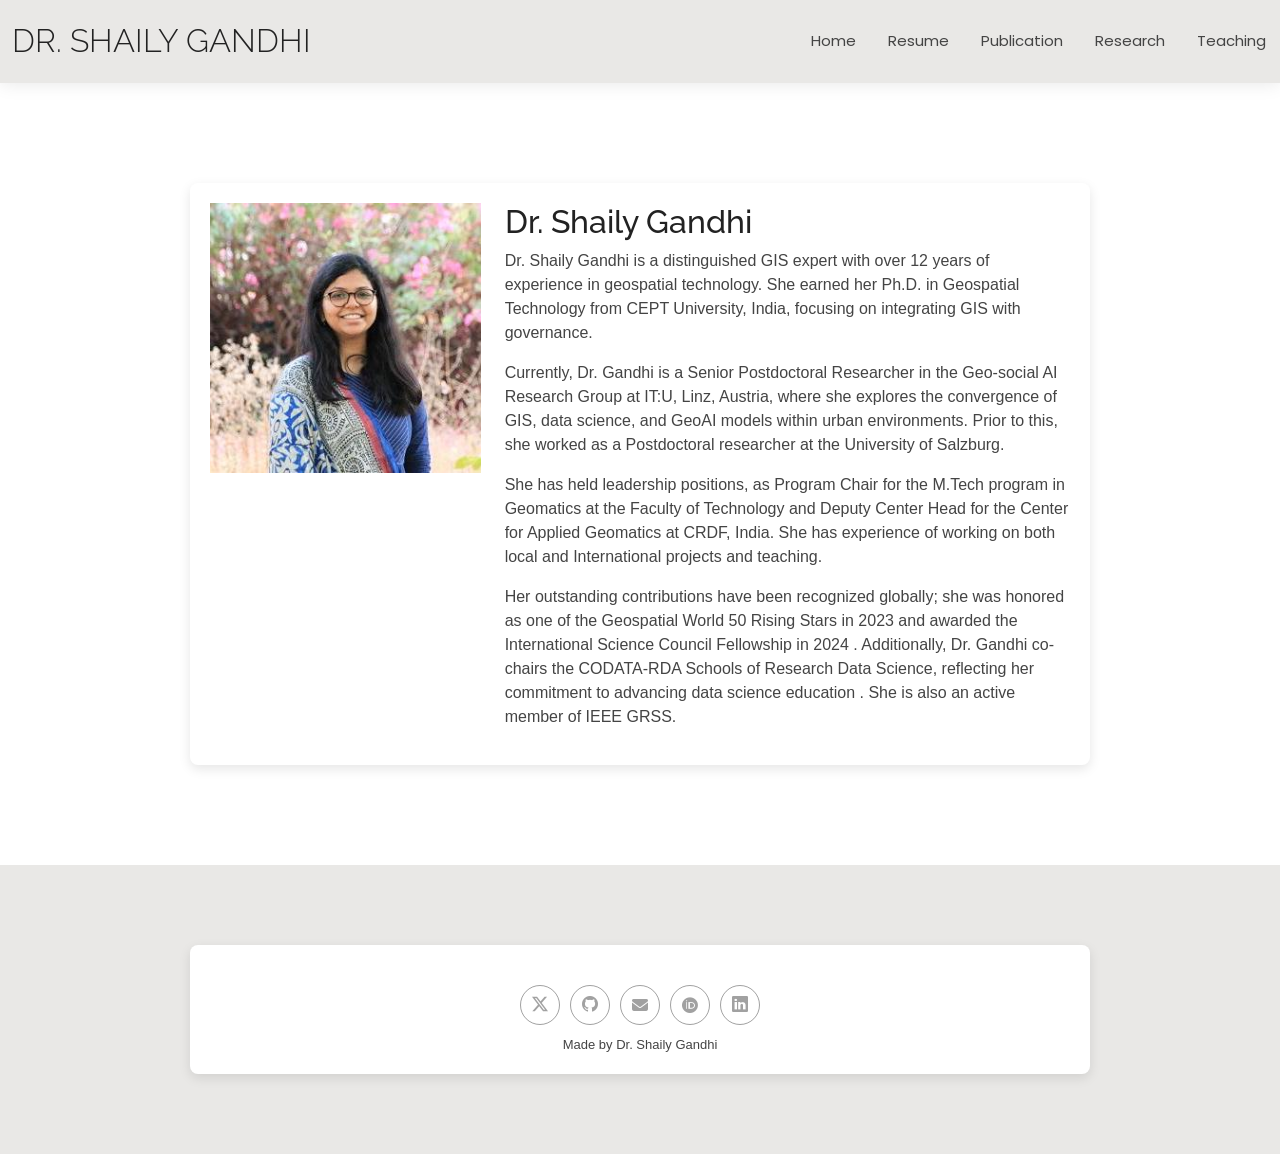
==== commit 5bb2c0b6: "Update index-2.html" ====
--- a/index-2.html
+++ b/index-2.html
@@ -30,8 +30,8 @@
   <link href="assets/vendor/aos/aos.css" rel="stylesheet" />
   <link href="assets/vendor/swiper/swiper-bundle.min.css" rel="stylesheet" />
   <link href="assets/vendor/glightbox/css/glightbox.min.css" rel="stylesheet" />
-      <link rel="stylesheet" href="../../cdnjs.cloudflare.com/ajax/libs/font-awesome/6.5.1/css/all.min.css">
-
+  <link rel="stylesheet" href="../../cdnjs.cloudflare.com/ajax/libs/font-awesome/6.5.1/css/all.min.css">
+  <link rel="stylesheet" href="https://cdnjs.cloudflare.com/ajax/libs/font-awesome/6.4.2/css/all.min.css">
 
   <!-- Main CSS File -->
   <link href="assets/css/main.css" rel="stylesheet" />
@@ -157,4 +157,4 @@
 
 
 <!-- Mirrored from localhost/shailygandhi/index.php by HTTrack Website Copier/3.x [XR&CO'2014], Sun, 16 Mar 2025 08:44:19 GMT -->
-</html>+</html>
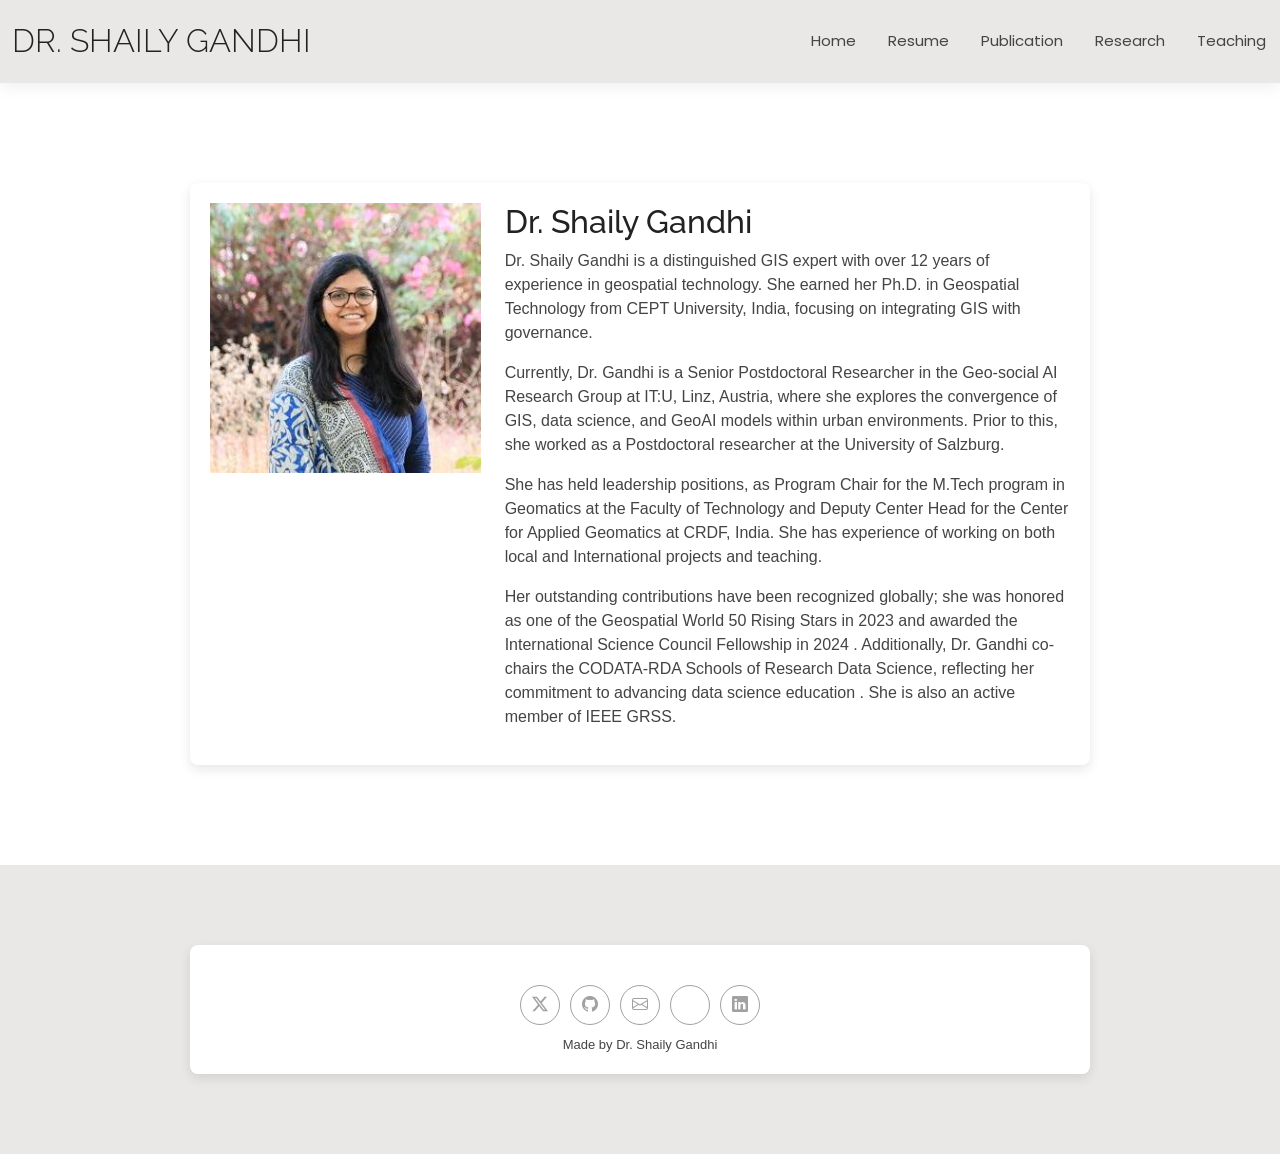
==== commit 9b22e02c: "Update index-2.html" ====
--- a/index-2.html
+++ b/index-2.html
@@ -62,8 +62,8 @@
       <div class="header-social-links">
              <a href="https://x.com/ShailyGandhi" class="twitter"><i class="bi bi-twitter-x"></i></a>
              <a href="https://github.com/ShailyGandhi" class="github"><i class="bi bi-github"></i></a>
-             <a href="mailto:dr.shaily.gandhi@gmail.com" class="mail"><i class="fas fa-envelope"></i></a>
-             <a href="https://orcid.org/0000-0002-8893-2130" class="orcid"><i class="fab fa-orcid"></i></a>
+             <a href="mailto:dr.shaily.gandhi@gmail.com" class="mail"><i class="bi bi-envelope"></i></a>
+             <a href="https://orcid.org/0000-0002-8893-2130" class="orcid"><i class="bi bi-orcid"></i></a>
              <a href="https://www.linkedin.com/in/shaily-gandhi-ph-d-24285b85/" class="linkedin"><i class="bi bi-linkedin"></i></a>      
            </div> -->
     </div>
@@ -98,8 +98,8 @@
   
              <a href="https://x.com/ShailyGandhi" class="twitter"><i class="bi bi-twitter-x"></i></a>
              <a href="https://github.com/ShailyGandhi" class="github"><i class="bi bi-github"></i></a>
-             <a href="mailto:dr.shaily.gandhi@gmail.com" class="mail"><i class="fas fa-envelope"></i></a>
-             <a href="https://orcid.org/0000-0002-8893-2130" class="orcid"><i class="fab fa-orcid"></i></a>
+             <a href="mailto:dr.shaily.gandhi@gmail.com" class="mail"><i class="bi bi-envelope"></i></a>
+             <a href="https://orcid.org/0000-0002-8893-2130" class="orcid"><i class="bi bi-orcid"></i></a>
              <a href="https://www.linkedin.com/in/shaily-gandhi-ph-d-24285b85/" class="linkedin"><i class="bi bi-linkedin"></i></a>
   
 </div>
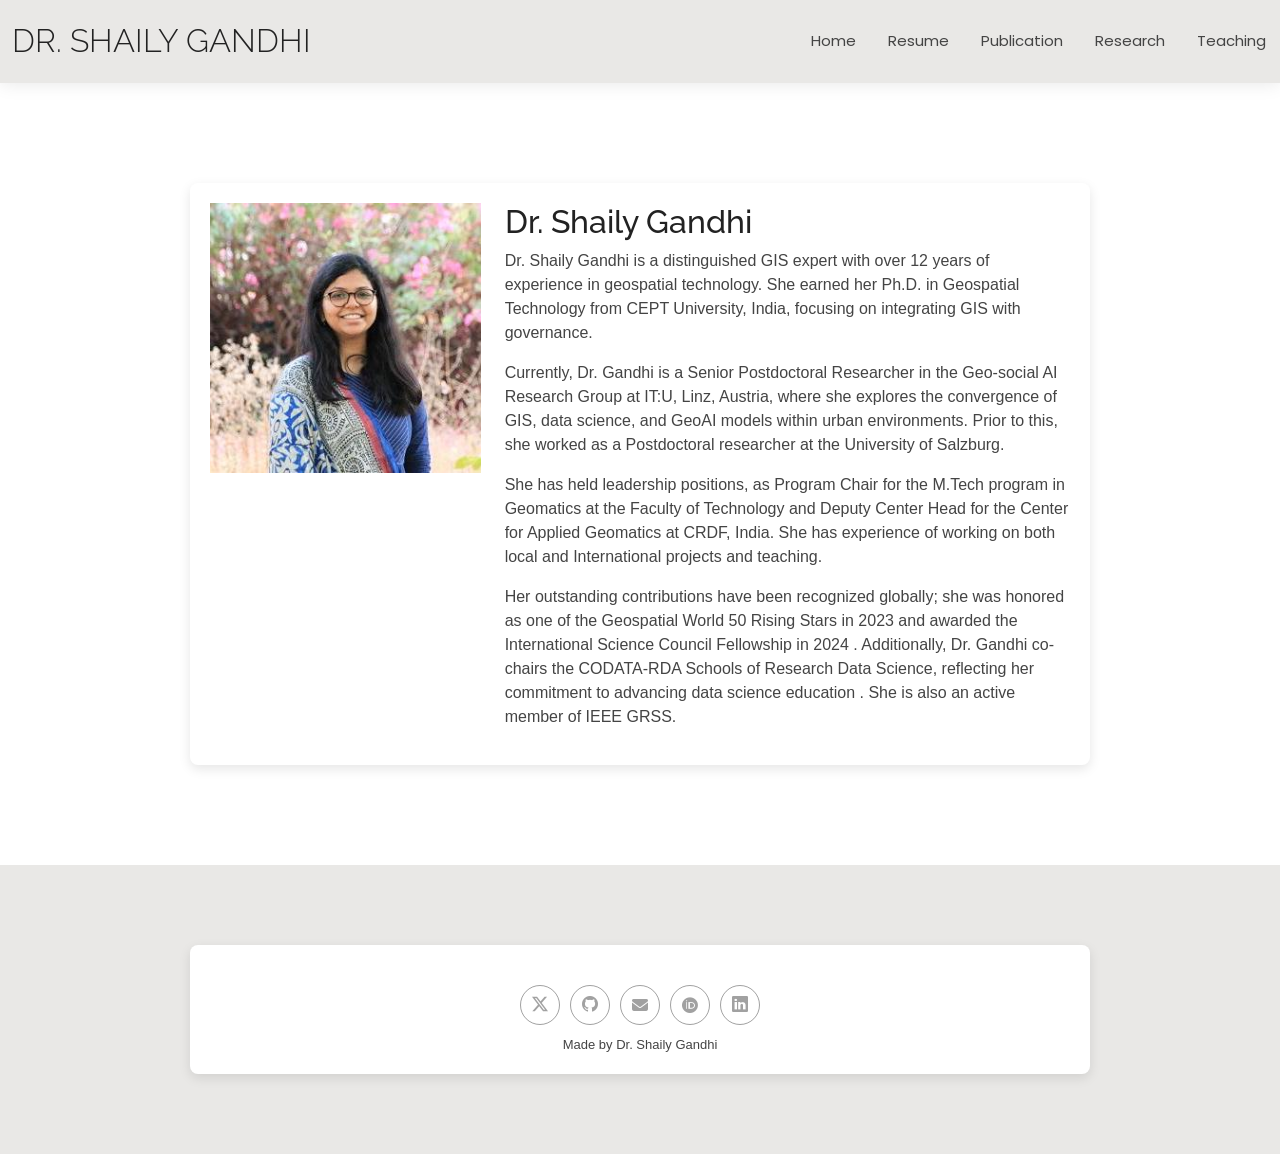
==== commit e77f9088: "Update index-2.html" ====
--- a/index-2.html
+++ b/index-2.html
@@ -96,13 +96,14 @@
  -->    </div>
 <div class="social-links d-flex justify-content-center">
   
-             <a href="https://x.com/ShailyGandhi" class="twitter"><i class="bi bi-twitter-x"></i></a>
-             <a href="https://github.com/ShailyGandhi" class="github"><i class="bi bi-github"></i></a>
-             <a href="mailto:dr.shaily.gandhi@gmail.com" class="mail"><i class="bi bi-envelope"></i></a>
-             <a href="https://orcid.org/0000-0002-8893-2130" class="orcid"><i class="bi bi-orcid"></i></a>
-             <a href="https://www.linkedin.com/in/shaily-gandhi-ph-d-24285b85/" class="linkedin"><i class="bi bi-linkedin"></i></a>
-  
+  <a href="https://x.com/ShailyGandhi" class="twitter"><i class="bi bi-twitter-x"></i></a>
+  <a href="https://github.com/ShailyGandhi" class="github"><i class="bi bi-github"></i></a>
+  <a href="mailto:dr.shaily.gandhi@gmail.com" class="mail"><i class="fas fa-envelope"></i></a> 
+  <a href="https://orcid.org/0000-0002-8893-2130" class="orcid"><i class="fab fa-orcid"></i></a>
+  <a href="https://www.linkedin.com/in/shaily-gandhi-ph-d-24285b85/" class="linkedin"><i class="bi bi-linkedin"></i></a>
+
 </div>
+
 
     <div class="credits">
       Made by Dr. Shaily Gandhi
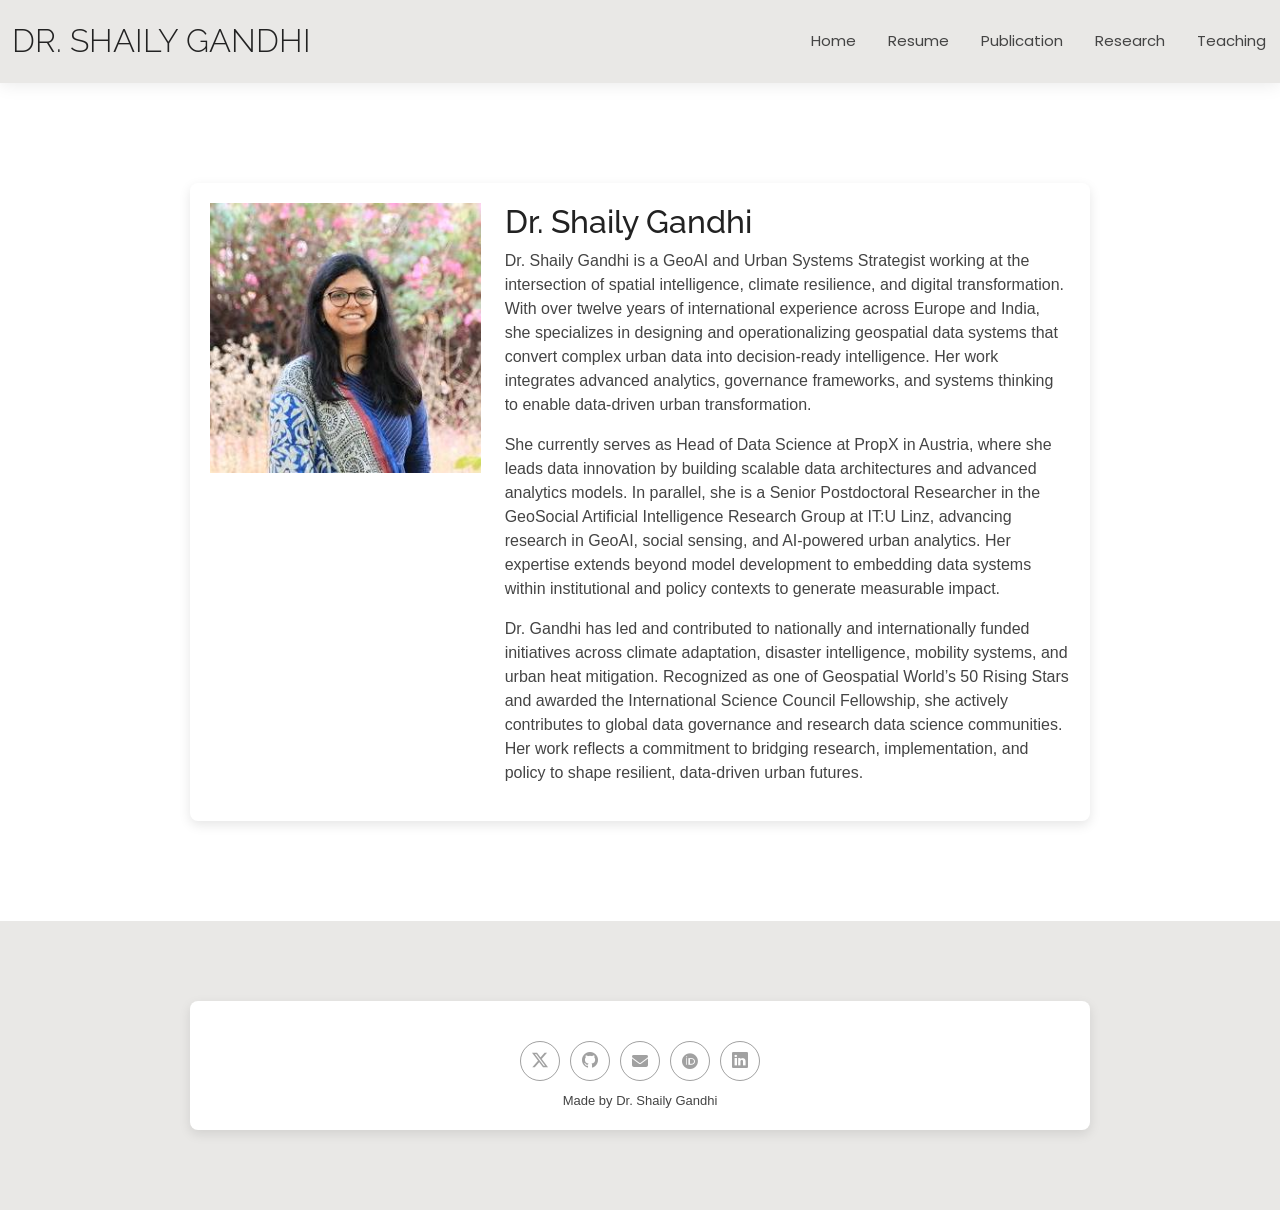
==== commit 75b3648e: "Update index-2.html" ====
--- a/index-2.html
+++ b/index-2.html
@@ -78,11 +78,10 @@
                 <div class="col-md-8">
                     <h2>Dr. Shaily Gandhi</h2>
                     
-                    <p>Dr. Shaily Gandhi is a distinguished GIS expert with over 12 years of experience in geospatial technology. She earned her Ph.D. in Geospatial Technology from CEPT University, India, focusing on integrating GIS with governance. </p>
-                    <p>Currently, Dr. Gandhi is a Senior Postdoctoral Researcher in the Geo-social AI Research Group at IT:U, Linz, Austria, where she explores the convergence of GIS, data science, and GeoAI models within urban environments. Prior to this, she worked as a Postdoctoral researcher at the University of Salzburg. </p>
-                    <p>She has held leadership positions, as Program Chair for the M.Tech program in Geomatics at the Faculty of Technology and Deputy Center Head for the Center for Applied Geomatics at CRDF, India. She has experience of working on both local and International projects and teaching. </p>
-                    <p>Her outstanding contributions have been recognized globally; she was honored as one of the Geospatial World 50 Rising Stars in 2023 and awarded the International Science Council Fellowship in 2024 . Additionally, Dr. Gandhi co-chairs the CODATA-RDA Schools of Research Data Science, reflecting her commitment to advancing data science education . She is also an active member of IEEE GRSS. </p>
-                    
+                    <p>Dr. Shaily Gandhi is a GeoAI and Urban Systems Strategist working at the intersection of spatial intelligence, climate resilience, and digital transformation. With over twelve years of international experience across Europe and India, she specializes in designing and operationalizing geospatial data systems that convert complex urban data into decision-ready intelligence. Her work integrates advanced analytics, governance frameworks, and systems thinking to enable data-driven urban transformation.</p>
+                    <p>She currently serves as Head of Data Science at PropX in Austria, where she leads data innovation by building scalable data architectures and advanced analytics models. In parallel, she is a Senior Postdoctoral Researcher in the GeoSocial Artificial Intelligence Research Group at IT:U Linz, advancing research in GeoAI, social sensing, and AI-powered urban analytics. Her expertise extends beyond model development to embedding data systems within institutional and policy contexts to generate measurable impact.   </p>
+                    <p>Dr. Gandhi has led and contributed to nationally and internationally funded initiatives across climate adaptation, disaster intelligence, mobility systems, and urban heat mitigation. Recognized as one of Geospatial World’s 50 Rising Stars and awarded the International Science Council Fellowship, she actively contributes to global data governance and research data science communities. Her work reflects a commitment to bridging research, implementation, and policy to shape resilient, data-driven urban futures.   </p>
+
                 </div>
             </div>
         </div>
